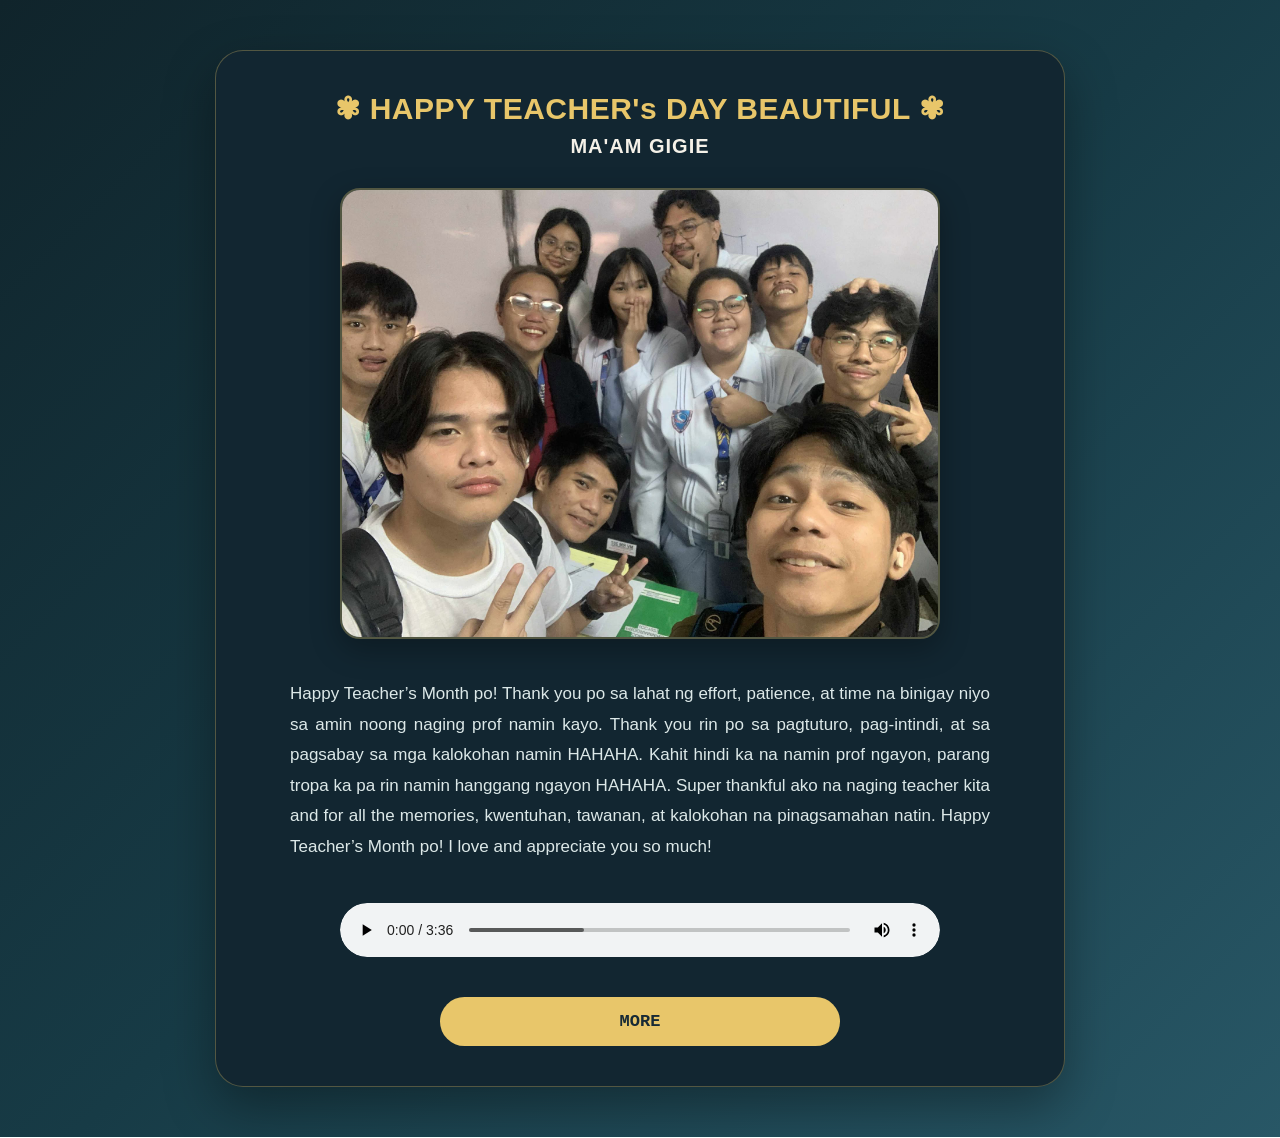
==== message.html @ 6ce5c004 "Add files via upload" ====
<!doctype html>
<html lang="en">
  <head>
    <meta charset="UTF-8" />
    <meta name="viewport" content="width=device-width, initial-scale=1.0" />
    <title>HAPPY TEACHER's DAY BEAUTIFUL</title>
    <link rel="icon" type="image/png" href="Logo.png" />
    <link rel="stylesheet" href="message.css" />
  </head>
  <body>
    <div class="box">
      <p id="happy">✾ HAPPY TEACHER's DAY BEAUTIFUL ✾</p>
      <p id="name">MA'AM GIGIE</p>

      <img src="pic3.jpg" alt="picture" />

      <p id="message">
        Happy Teacher’s Month po! Thank you po sa lahat ng effort, patience, at
        time na binigay niyo sa amin noong naging prof namin kayo. Thank you rin
        po sa pagtuturo, pag-intindi, at sa pagsabay sa mga kalokohan namin
        HAHAHA. Kahit hindi ka na namin prof ngayon, parang tropa ka pa rin
        namin hanggang ngayon HAHAHA. Super thankful ako na naging teacher kita
        and for all the memories, kwentuhan, tawanan, at kalokohan na
        pinagsamahan natin. Happy Teacher’s Month po! I love and appreciate you
        so much!
      </p>

      <audio controls autoplay>
        <source src="Salamat.mp3" type="audio/mpeg" />
      </audio>


      <div class="boxSpecial">
        <a href="more.html">MORE</a>
      </div>
    </div>
  </body>
</html>
---- message.css ----
* {
    box-sizing: border-box;
}

html,
body {
    margin: 0;
    padding: 0;
    width: 100%;
    min-height: 100%;
}

body {
    background: linear-gradient(
        135deg,
        #10242B,
        #173B46,
        #285766
    );

    color: #F5F1E8;

    font-family: Arial, Helvetica, sans-serif;

    min-height: 100vh;
    min-height: 100dvh;

    display: flex;
    justify-content: center;
    align-items: center;

    padding: clamp(15px, 4vw, 50px);
}

.box {
    width: 100%;
    max-width: 850px;

    background: #122631;

    padding: clamp(20px, 4vw, 40px);

    border-radius: clamp(18px, 3vw, 28px);

    border: 1px solid rgba(232, 198, 106, 0.3);

    box-shadow:
        0 20px 50px rgba(0, 0, 0, 0.35);
}

#happy {
    margin: 0 0 8px;

    text-align: center;

    font-size: clamp(18px, 3vw, 30px);

    font-weight: bold;

    line-height: 1.2;

    color: #E8C66A;

    letter-spacing: 0.5px;
}

#name {
    margin: 0 0 clamp(20px, 3vw, 30px);

    text-align: center;

    font-size: clamp(14px, 2vw, 20px);

    font-weight: bold;

    color: #F5F1E8;

    letter-spacing: 1px;
}

.box img {
    display: block;

    width: 100%;
    max-width: 600px;

    height: auto;

    margin: 0 auto;

    border-radius: clamp(12px, 2vw, 20px);

    border: 2px solid rgba(232, 198, 106, 0.3);

    box-shadow:
        0 10px 30px rgba(0, 0, 0, 0.3);
}

#message {
    width: 100%;

    max-width: 700px;

    margin: clamp(25px, 4vw, 40px) auto;

    font-size: clamp(13px, 1.7vw, 17px);

    line-height: 1.8;

    text-align: justify;

    color: #DCE8E8;
}

audio {
    display: block;

    width: 100%;

    max-width: 600px;

    margin: clamp(20px, 3vw, 30px) auto;

    border-radius: 30px;
}

.boxSpecial {
    width: 100%;

    margin-top: clamp(25px, 4vw, 40px);

    display: flex;

    justify-content: center;
}

.boxSpecial a {
    display: block;

    width: 100%;
    max-width: 400px;

    padding: clamp(11px, 2vw, 15px);

    background: #E8C66A;

    color: #172A35;

    text-align: center;

    text-decoration: none;

    font-family: monospace;

    font-size: clamp(13px, 1.8vw, 17px);

    font-weight: bold;

    border-radius: 50px;

    transition: 0.2s ease;
}


.boxSpecial a:hover {
    background: #F5D98A;

    color: #172A35;

    box-shadow:
        0 8px 25px rgba(232, 198, 106, 0.25);

    transform: translateY(-2px);
}


@media (max-width: 768px) {

    body {
        padding: 20px 15px;
    }

    .box {
        padding: 25px 20px;
    }

    #message {
        text-align: left;
        line-height: 1.7;
    }
}

@media (max-width: 480px) {

    body {
        padding: 12px;
    }

    .box {
        padding: 20px 16px;

        border-radius: 18px;
    }

    #happy {
        font-size: 17px;
    }

    #name {
        font-size: 14px;
        margin-bottom: 20px;
    }

    .box img {
        border-radius: 14px;
    }

    #message {
        font-size: 13px;

        line-height: 1.7;

        margin-top: 25px;
        margin-bottom: 25px;
    }

    audio {
        width: 100%;
    }

    .boxSpecial a {
        font-size: 13px;
        padding: 12px;
    }
}

@media (max-width: 360px) {

    body {
        padding: 8px;
    }

    .box {
        padding: 18px 13px;
    }

    #happy {
        font-size: 15px;
    }

    #name {
        font-size: 13px;
    }

    #message {
        font-size: 12px;
        line-height: 1.6;
    }

    .boxSpecial a {
        font-size: 12px;
    }
}
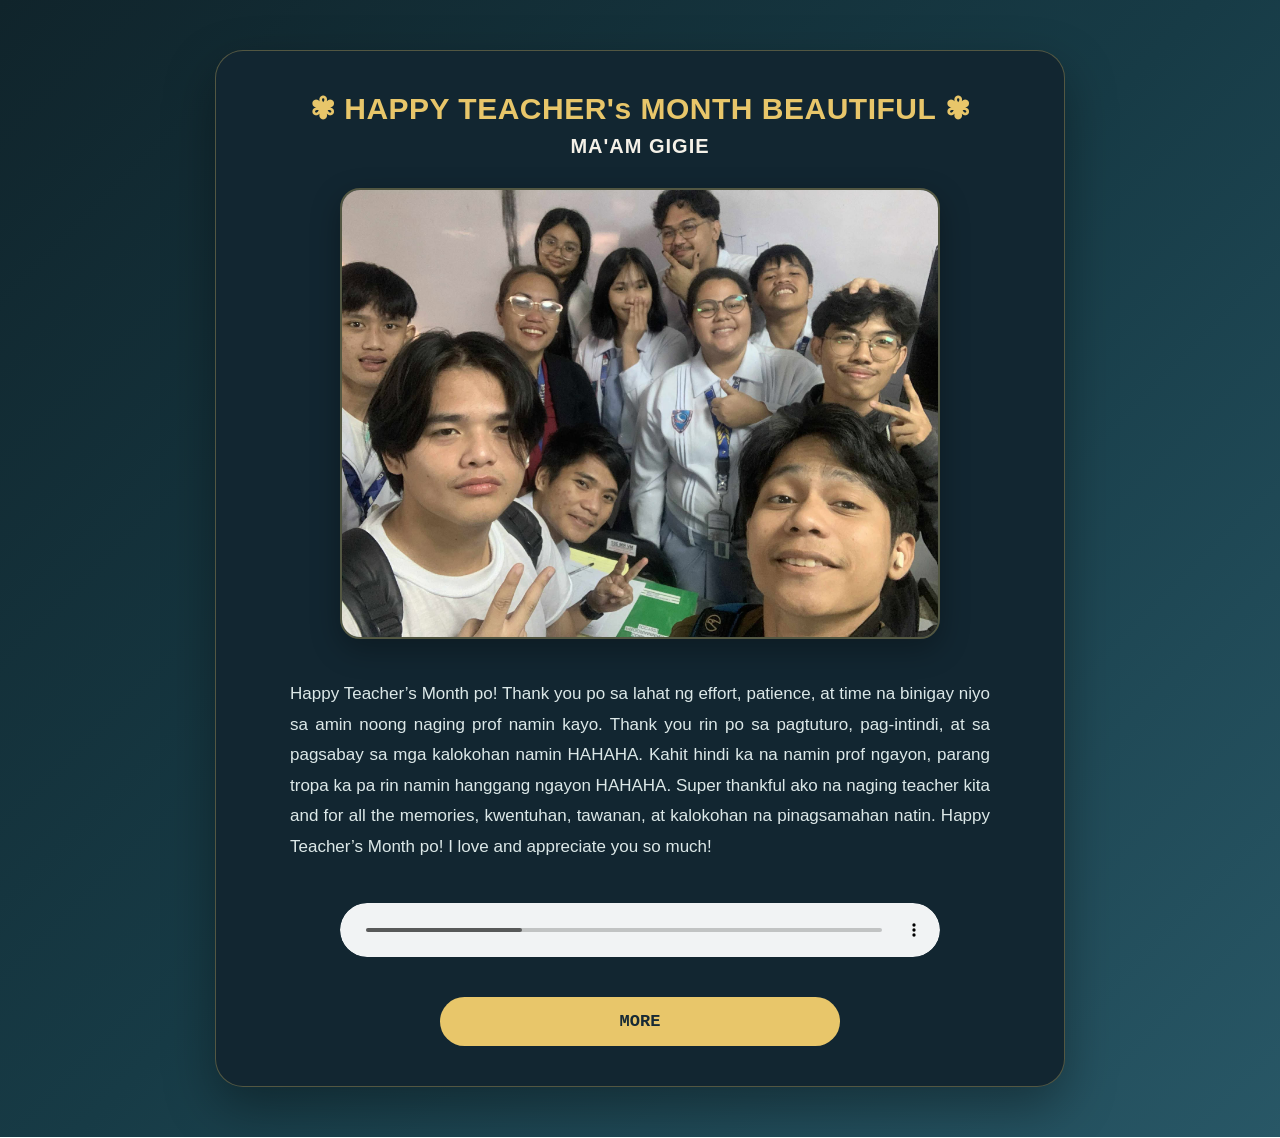
==== commit fe27a644: "Update message.html" ====
--- a/message.html
+++ b/message.html
@@ -9,7 +9,7 @@
   </head>
   <body>
     <div class="box">
-      <p id="happy">✾ HAPPY TEACHER's DAY BEAUTIFUL ✾</p>
+      <p id="happy">✾ HAPPY TEACHER's MONTH BEAUTIFUL ✾</p>
       <p id="name">MA'AM GIGIE</p>
 
       <img src="pic3.jpg" alt="picture" />
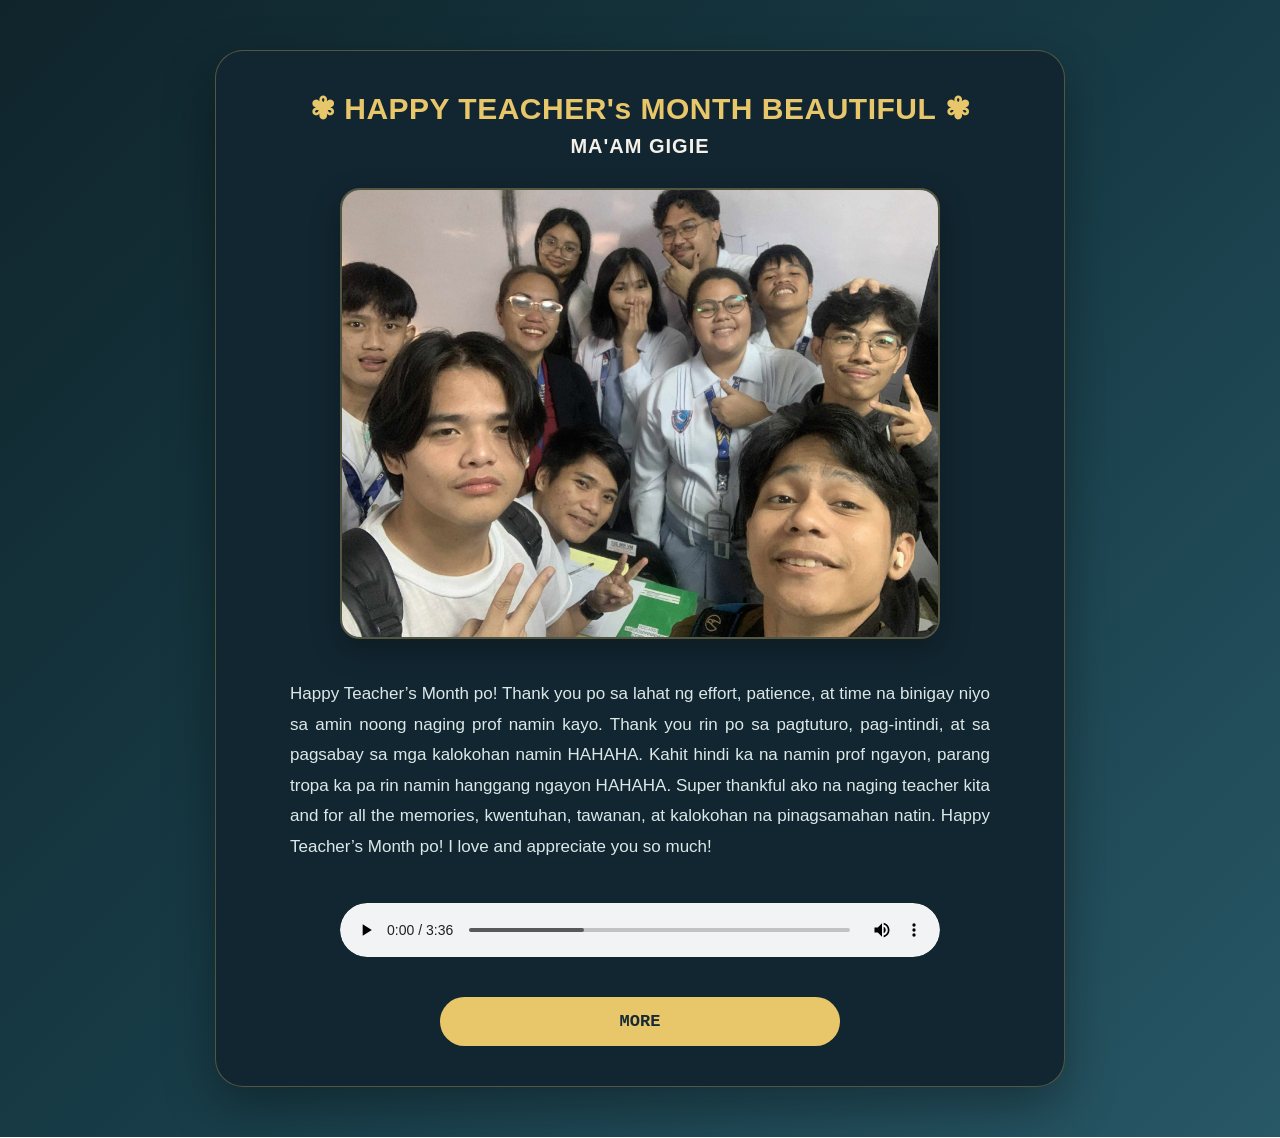
==== commit 1a478f50: "Update message.html" ====
--- a/message.html
+++ b/message.html
@@ -3,7 +3,7 @@
   <head>
     <meta charset="UTF-8" />
     <meta name="viewport" content="width=device-width, initial-scale=1.0" />
-    <title>HAPPY TEACHER's DAY BEAUTIFUL</title>
+    <title>HAPPY TEACHER's MONTH BEAUTIFUL</title>
     <link rel="icon" type="image/png" href="Logo.png" />
     <link rel="stylesheet" href="message.css" />
   </head>
